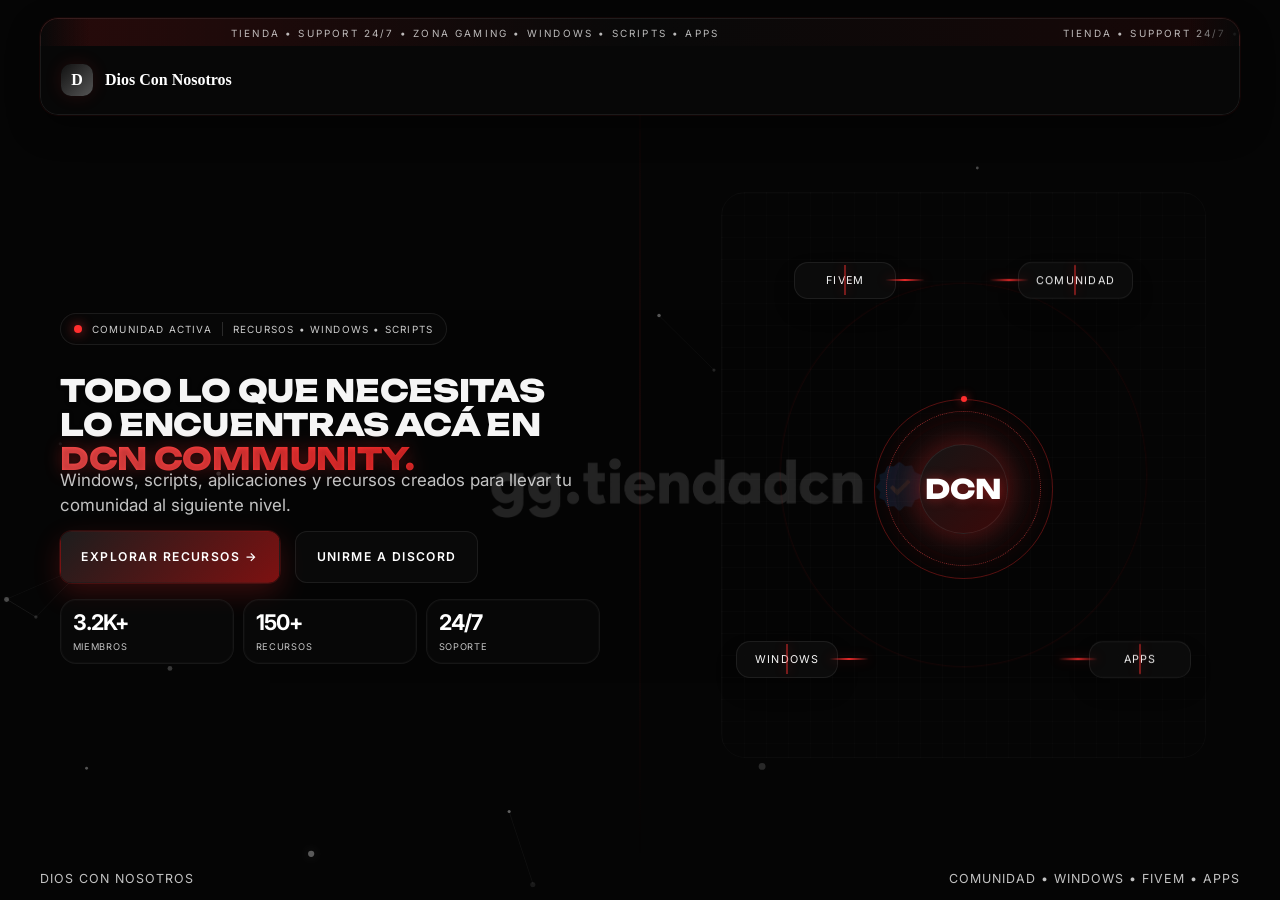
==== index.html @ 50a06583 "first commit" ====
<!DOCTYPE html>
<html lang="es">
  <head>
    <!-- Cabecera principal del landing page -->
    <meta charset="UTF-8" />
    <meta name="viewport" content="width=device-width, initial-scale=1.0" />
    <title>Comunidad Discord | Productos y Free Stuff</title>
    <meta
      name="description"
      content="Comunidad de Discord con Windows, scripts, apps, recursos gratis y productos premium."
    />
    <link rel="preconnect" href="https://fonts.googleapis.com" />
    <link rel="preconnect" href="https://fonts.gstatic.com" crossorigin />
    <link
      href="https://fonts.googleapis.com/css2?family=Inter:wght@400;500;600;700;800&display=swap"
      rel="stylesheet"
    />
    <link
      href="https://fonts.googleapis.com/css2?family=Unbounded:wght@800&display=swap"
      rel="stylesheet"
    />
    <link rel="stylesheet" href="/styles.css" />
  </head>
  <body>
    <!-- Fondo animado y visual principal -->
    <canvas id="particleCanvas" aria-hidden="true"></canvas>
    <div class="background-visual" aria-hidden="true"></div>

    <div class="intro-overlay" id="introOverlay" aria-live="assertive">
      <div class="intro-brand">
        <div class="brand-mark">D</div>
        <span>Dios Con Nosotros</span>
      </div>
    </div>

    <div class="page-shell">
      <header class="topbar">
        <div class="ticker-strip" aria-hidden="true">
          <div class="ticker-track" id="tickerTrack">
            <div class="ticker-copy">
              <span class="ticker-copy-item">TIENDA • SUPPORT 24/7 • ZONA GAMING • WINDOWS • SCRIPTS • APPS</span>
              <span class="ticker-copy-item">TIENDA • SUPPORT 24/7 • ZONA GAMING • WINDOWS • SCRIPTS • APPS</span>
            </div>
            <div class="ticker-copy" aria-hidden="true">
              <span class="ticker-copy-item">TIENDA • SUPPORT 24/7 • ZONA GAMING • WINDOWS • SCRIPTS • APPS</span>
              <span class="ticker-copy-item">TIENDA • SUPPORT 24/7 • ZONA GAMING • WINDOWS • SCRIPTS • APPS</span>
            </div>
          </div>
        </div>

        <div class="topbar-inner">
          <div class="brand">
            <div class="brand-mark">D</div>
            <span id="brandNameText">Dios Con Nosotros</span>
          </div>

        </div>
      </header>

      <main>
        <div id="homeView">
          <section id="inicio" class="hero premium-hero fade-in">
            <div class="hero-copy">
              <div class="hero-badge reveal-item">
                <span class="hero-badge-dot"></span>
                <span>COMUNIDAD ACTIVA</span>
                <span class="hero-badge-divider"></span>
                <span>RECURSOS • WINDOWS • SCRIPTS</span>
              </div>

              <h1 id="communityTitle" class="reveal-item">
                <span class="hero-title-line">TODO LO QUE NECESITAS</span>
                <span class="hero-title-line">LO ENCUENTRAS ACÁ EN</span>
                <span class="hero-title-line hero-title-accent">DCN COMMUNITY.</span>
              </h1>

              <p id="communitySubtitle" class="reveal-item">
                Windows, scripts, aplicaciones y recursos creados para llevar tu comunidad al
                siguiente nivel.
              </p>

              <div class="hero-actions reveal-item">
                <a href="/windows" data-route class="btn btn-primary">EXPLORAR RECURSOS →</a>
                <a href="https://discord.gg/nmadqXrRWz" class="btn btn-secondary" target="_blank" rel="noopener noreferrer">UNIRME A DISCORD</a>
              </div>

              <div class="stats">
                <div class="reveal-item">
                  <strong class="stat-number" data-target="3.2" data-decimals="1" data-suffix="K+">0</strong>
                  <span>MIEMBROS</span>
                </div>
                <div class="reveal-item">
                  <strong class="stat-number" data-target="150" data-decimals="0" data-suffix="+">0</strong>
                  <span>RECURSOS</span>
                </div>
                <div class="reveal-item">
                  <strong class="stat-number" data-target="24" data-decimals="0" data-suffix="/7">0</strong>
                  <span>SOPORTE</span>
                </div>
              </div>
            </div>

            <div class="hero-showcase reveal-item" aria-label="Navegación principal de recursos">
              <div class="showcase-grid"></div>

              <a href="/fivem" data-route class="showcase-node showcase-node-fivem">
                <span class="showcase-pulse" aria-hidden="true"></span>
                <span>FiveM</span>
              </a>
              <a href="/windows" data-route class="showcase-node showcase-node-windows">
                <span class="showcase-pulse" aria-hidden="true"></span>
                <span>WINDOWS</span>
              </a>
              <a href="/apps" data-route class="showcase-node showcase-node-apps">
                <span class="showcase-pulse" aria-hidden="true"></span>
                <span>APPS</span>
              </a>
              <a href="/comunidad" data-route class="showcase-node showcase-node-community">
                <span class="showcase-pulse" aria-hidden="true"></span>
                <span>COMUNIDAD</span>
              </a>

              <div class="showcase-core-wrap">
                <span class="showcase-core-glow" aria-hidden="true"></span>
                <a href="/comunidad" data-route class="showcase-core" aria-label="Ir a Comunidad">DCN</a>
                <span class="showcase-orbit-dot" aria-hidden="true"></span>
              </div>
            </div>
          </section>
        </div>

        <div id="routeView" aria-live="polite"></div>
      </main>
    </div>

    <div id="requestModal" class="request-modal" hidden aria-hidden="true">
      <section class="request-modal-dialog" role="dialog" aria-modal="true" aria-labelledby="requestModalTitle" tabindex="-1">
        <button class="request-modal-close" type="button" data-close-request-modal aria-label="Cerrar">×</button>
        <div class="request-modal-heading">
          <img id="requestModalLogo" class="request-card-logo" alt="" aria-hidden="true" hidden>
          <h2 id="requestModalTitle"></h2>
        </div>
        <p id="requestModalMessage"></p>
        <a href="https://discord.gg/nmadqXrRWz" class="btn btn-primary" target="_blank" rel="noopener noreferrer">Unirme a Discord</a>
      </section>
    </div>

    <footer class="site-footer">
      <span>Dios Con Nosotros</span>
      <span>Comunidad • Windows • FiveM • Apps</span>
    </footer>

    <script src="/script.js"></script>
  </body>
</html>
---- styles.css ----
/*
  Estilos base del landing page.
  Se mantiene la paleta actual (negro, rojo y tonos cercanos), fuentes y estructura.
  Solo se ajustan detalles de layout, legibilidad y animaciones solicitadas.
*/
:root {
  --panel: rgba(17, 17, 17, 0.72);
  --panel-strong: rgba(22, 22, 22, 0.92);
  --line: rgba(255, 255, 255, 0.08);
  --text: #ffffff;
  --muted: rgba(255, 255, 255, 0.76);
  --primary: #ff2e2e;
  --primary-soft: rgba(255, 46, 46, 0.14);
  --success: #6affb3;
  --warning: #ffac4c;
  --danger: #ff4d5a;
  --shadow: 0 18px 45px rgba(0, 0, 0, 0.42);
  --brand-font: 'Georgia', 'Times New Roman', serif;
}

* {
  box-sizing: border-box;
}

html {
  scroll-behavior: auto;
}

section[id] {
  scroll-margin-top: 120px;
}

body {
  margin: 0;
  font-family: "Inter", sans-serif;
  background: #050505;
  color: var(--text);
  min-height: 100vh;
  position: relative;
  overflow-x: hidden;
}

.background-visual {
  display: none;
}

img {
  max-width: 100%;
  display: block;
}

button,
input,
select,
textarea {
  font: inherit;
}

.page-shell {
  width: min(1200px, calc(100% - 32px));
  margin: 0 auto;
  padding: 24px 0 60px;
  position: relative;
  z-index: 1;
}

.site-footer {
  width: min(1200px, calc(100% - 32px));
  margin: 0 auto;
  padding: 0 0 30px;
  display: flex;
  justify-content: space-between;
  gap: 16px;
  color: var(--muted);
  font-size: 0.78rem;
  letter-spacing: 0.08em;
  text-transform: uppercase;
}

.page-shell::before {
  content: "";
  position: absolute;
  left: 50%;
  transform: translateX(-50%);
  top: 0;
  width: 1px;
  height: 100%;
  background: linear-gradient(180deg, transparent, rgba(255,46,46,0.42), transparent);
  opacity: 0.4;
}

/* Barra superior con cinta propia y sin solaparse con el menú */
.topbar {
  position: sticky;
  top: 12px;
  z-index: 10;
  display: block;
  gap: 0;
  overflow: hidden;
  border-radius: 18px;
  box-shadow: 0 0 0 1px rgba(255, 46, 46, 0.06), 0 12px 32px rgba(0, 0, 0, 0.42);
}

.ticker-strip {
  display: flex;
  align-items: center;
  height: 28px;
  padding: 0 18px;
  overflow: hidden;
  background: linear-gradient(90deg, rgba(255,46,46,0.14), rgba(255,255,255,0.02), rgba(255,46,46,0.08));
  border: 1px solid rgba(255, 255, 255, 0.08);
  border-bottom: none;
  border-radius: 18px 18px 0 0;
  white-space: nowrap;
  position: relative;
}

.ticker-strip::before,
.ticker-strip::after {
  content: "";
  position: absolute;
  top: 0;
  bottom: 0;
  width: 48px;
  pointer-events: none;
  z-index: 1;
}

.ticker-strip::before {
  left: 0;
  background: linear-gradient(90deg, rgba(9, 9, 9, 1), rgba(9, 9, 9, 0));
}

.ticker-strip::after {
  right: 0;
  background: linear-gradient(270deg, rgba(9, 9, 9, 1), rgba(9, 9, 9, 0));
}

.ticker-track {
  display: flex;
  width: max-content;
  white-space: nowrap;
  animation: marquee 30s linear infinite;
  will-change: transform;
}

.ticker-copy {
  display: flex;
  flex: 0 0 auto;
  width: max-content;
}

.ticker-copy-item {
  display: block;
  flex: 0 0 auto;
  min-width: 65vw;
  padding: 0 4rem;
  text-align: center;
  font-size: 0.62rem;
  letter-spacing: 0.22em;
  text-transform: uppercase;
  color: rgba(255, 255, 255, 0.72);
}

@keyframes marquee {
  0% { transform: translateX(0); }
  100% { transform: translateX(-50%); }
}

.topbar-inner {
  display: flex;
  align-items: center;
  justify-content: flex-start;
  gap: 18px;
  padding: 18px 20px;
  background: rgba(9, 9, 9, 0.72);
  border: 1px solid rgba(255, 255, 255, 0.08);
  border-top: none;
  border-radius: 0 0 18px 18px;
  backdrop-filter: blur(10px);
}

.brand {
  display: inline-flex;
  align-items: center;
  gap: 12px;
  font-weight: 700;
  font-family: var(--brand-font);
}

.brand-mark {
  width: 32px;
  height: 32px;
  border-radius: 10px;
  display: grid;
  place-items: center;
  background: linear-gradient(135deg, #111111, #555555);
  font-weight: 800;
  color: white;
  box-shadow: 0 0 18px rgba(255, 46, 46, 0.12);
}

.main-nav {
  display: flex;
  align-items: center;
  gap: 20px;
}

.main-nav a {
  color: var(--muted);
  text-decoration: none;
  font-size: 0.96rem;
}

.btn {
  display: inline-flex;
  align-items: center;
  justify-content: center;
  padding: 12px 18px;
  border: 1px solid transparent;
  border-radius: 12px;
  font-weight: 600;
  text-decoration: none;
  cursor: pointer;
  transition: transform 0.24s ease, box-shadow 0.24s ease, border-color 0.24s ease;
}

.btn:hover {
  transform: translateY(-2px);
}

.btn-primary {
  background: linear-gradient(135deg, #1d1d1d, #7d1111);
  color: white;
  box-shadow: 0 0 0 1px rgba(255, 46, 46, 0.15), 0 10px 28px rgba(255, 46, 46, 0.2);
}

.btn-primary:hover {
  box-shadow: 0 0 0 1px rgba(255, 46, 46, 0.28), 0 0 22px rgba(255, 46, 46, 0.22), 0 8px 18px rgba(255, 46, 46, 0.16);
}

.btn-secondary {
  background: rgba(255, 255, 255, 0.02);
  border-color: var(--line);
  color: var(--text);
}

.btn-secondary:hover {
  border-color: rgba(255,46,46,0.2);
  box-shadow: 0 0 18px rgba(255, 46, 46, 0.12);
}

.btn.small {
  padding: 8px 12px;
  font-size: 0.8rem;
}

.hero {
  margin-top: 30px;
  display: grid;
  grid-template-columns: 1.08fr 0.92fr;
  gap: 30px;
  align-items: center;
  min-height: 85vh;
  padding: 46px 12px 18px;
  position: relative;
  isolation: isolate;
  background: transparent;
}

.hero::before {
  content: "";
  position: absolute;
  inset: 0;
  background-image: url("image.png");
  background-repeat: no-repeat;
  background-position: 64% 52%;
  background-size: 70% auto;
  opacity: 0.12;
  pointer-events: none;
  z-index: 0;
  overflow: hidden;
}

.hero-copy {
  position: relative;
  z-index: 1;
  padding: 12px 10px 12px 8px;
}

.hero-badge {
  display: inline-flex;
  align-items: center;
  gap: 10px;
  padding: 8px 14px;
  border: 1px solid rgba(255,255,255,0.08);
  border-radius: 999px;
  background: rgba(10,10,10,0.62);
  color: rgba(255,255,255,0.8);
  font-size: 0.68rem;
  letter-spacing: 0.12em;
  text-transform: uppercase;
  white-space: nowrap;
}

.hero-badge-dot {
  display: inline-block;
  width: 8px;
  height: 8px;
  border-radius: 50%;
  background: #ff2e2e;
  box-shadow: 0 0 12px rgba(255, 46, 46, 0.8);
}

.hero-badge-divider {
  width: 1px;
  height: 14px;
  background: rgba(255,255,255,0.14);
}

.eyebrow {
  display: inline-block;
  font-size: 0.8rem;
  letter-spacing: 0.1em;
  text-transform: uppercase;
  color: #666666;
  margin-bottom: 12px;
}

.hero h1 {
  margin: 24px 0 18px;
  font-size: clamp(1rem, 2.7vw, 2.4rem);
  line-height: 1.1;
  letter-spacing: -0.01em;
  text-transform: uppercase;
  color: #f5f5f5;
  font-family: 'Unbounded', 'Inter', sans-serif;
  font-weight: 800;
  max-width: 620px;
  text-shadow: 0 1px 5px rgba(0, 0, 0, 0.22);
  opacity: 1;
  animation: none;
}

.hero-title-line {
  display: block;
  white-space: nowrap;
  opacity: 0;
  transform: translateY(12px);
  animation: heroTitleLineIn 0.65s cubic-bezier(0.2, 0.8, 0.2, 1) forwards;
}

.hero-title-line:nth-child(1) { animation-delay: 80ms; }
.hero-title-line:nth-child(2) { animation-delay: 220ms; }
.hero-title-line:nth-child(3) { animation-delay: 360ms; }

.hero-title-accent {
  color: #ff4d4d;
  background-image: linear-gradient(90deg, #ff4d4d, #ff2e2e, #7d1111);
  background-clip: text;
  -webkit-background-clip: text;
  -webkit-text-fill-color: transparent;
  filter: drop-shadow(0 0 8px rgba(255, 46, 46, 0.32));
}

@keyframes heroTitleLineIn {
  to {
    opacity: 1;
    transform: translateY(0);
  }
}

.hero-copy p {
  max-width: 590px;
  color: var(--muted);
  font-size: 1.06rem;
  line-height: 1.7;
  margin: 0;
}

.hero-actions {
  display: flex;
  flex-wrap: wrap;
  gap: 16px;
  margin: 28px 0 32px;
}

.hero-actions .btn {
  min-height: 52px;
  padding: 0 22px;
  font-size: 0.76rem;
  letter-spacing: 0.12em;
  text-transform: uppercase;
}

.stats {
  display: grid;
  grid-template-columns: repeat(3, minmax(110px, 1fr));
  gap: 16px;
  max-width: 540px;
}

.stats div {
  display: flex;
  flex-direction: column;
  gap: 8px;
  padding: 18px 16px 14px;
  background: rgba(12,12,12,0.55);
  border: 1px solid rgba(255,255,255,0.06);
  border-radius: 16px;
  box-shadow: inset 0 0 0 1px rgba(255,255,255,0.02);
}

.stats strong {
  font-size: clamp(1.5rem, 2.1vw, 2.1rem);
  line-height: 1;
  letter-spacing: -0.04em;
}

.stats span {
  color: var(--muted);
  font-size: 0.7rem;
  letter-spacing: 0.14em;
  text-transform: uppercase;
}

.hero-showcase {
  position: relative;
  z-index: 1;
  min-height: 530px;
  display: grid;
  place-items: center;
  padding: 18px;
}

.showcase-grid {
  position: absolute;
  inset: 18px 22px 46px 22px;
  background-image:
    linear-gradient(rgba(255,255,255,0.02) 1px, transparent 1px),
    linear-gradient(90deg, rgba(255,255,255,0.02) 1px, transparent 1px);
  background-size: 22px 22px;
  border: 1px solid rgba(255,255,255,0.04);
  border-radius: 24px;
  opacity: 0.7;
}

.showcase-grid::before {
  content: "";
  position: absolute;
  inset: 16% 12% 16% 12%;
  border: 1px solid rgba(255, 46, 46, 0.08);
  border-radius: 50%;
  box-shadow: 0 0 0 1px rgba(255, 46, 46, 0.04);
}

.showcase-core-wrap {
  position: relative;
  z-index: 2;
  width: 144px;
  height: 144px;
  border-radius: 50%;
  display: grid;
  place-items: center;
  background: radial-gradient(circle, rgba(255,46,46,0.18), rgba(17,17,17,0.3) 62%, transparent 100%);
  box-shadow: 0 0 30px rgba(255, 46, 46, 0.08);
}

.showcase-core {
  position: relative;
  z-index: 2;
  width: 92px;
  height: 92px;
  border-radius: 50%;
  display: grid;
  place-items: center;
  font-size: 2.5rem;
  font-weight: 800;
  color: var(--text);
  text-decoration: none;
  cursor: pointer;
  background: linear-gradient(135deg, #151515, #3b0909);
  border: 1px solid rgba(255,255,255,0.08);
  box-shadow: 0 0 32px rgba(255, 46, 46, 0.2);
}

.showcase-core:focus-visible {
  outline: 2px solid rgba(255, 46, 46, 0.8);
  outline-offset: 4px;
}

.showcase-node {
  position: absolute;
  z-index: 2;
  display: flex;
  align-items: center;
  justify-content: center;
  min-width: 120px;
  padding: 12px 18px;
  border-radius: 14px;
  background: rgba(13,13,13,0.9);
  border: 1px solid rgba(255,255,255,0.08);
  color: #f5f5f5;
  font-size: 0.72rem;
  letter-spacing: 0.12em;
  text-transform: uppercase;
  text-decoration: none;
  cursor: pointer;
  box-shadow: 0 12px 22px rgba(0,0,0,0.2);
  transition: transform 0.3s ease, border-color 0.3s ease, box-shadow 0.3s ease;
}

.route-page {
  min-height: 65vh;
  padding: 28px 10px 60px;
}

.back-link {
  display: inline-flex;
  align-items: center;
  min-height: 42px;
  margin-bottom: 34px;
  color: var(--muted);
  font-size: 0.76rem;
  letter-spacing: 0.12em;
  text-decoration: none;
  text-transform: uppercase;
  transition: color 0.2s ease, transform 0.2s ease;
}

.back-link:hover {
  color: var(--text);
  transform: translateX(-3px);
}

.route-heading {
  margin-bottom: 32px;
}

.route-heading h1,
.not-found-page h1 {
  margin: 8px 0 12px;
  color: var(--text);
  font-family: var(--brand-font);
  font-size: clamp(2.4rem, 5vw, 4rem);
  line-height: 1;
}

.route-heading p {
  margin: 0;
  color: var(--muted);
  font-size: 1.02rem;
  line-height: 1.7;
}

.feature-grid {
  display: grid;
  grid-template-columns: repeat(3, minmax(0, 1fr));
  gap: 20px;
}

.resource-grid {
  grid-template-columns: repeat(3, minmax(0, 1fr));
}

.route-founders {
  margin-top: 72px;
}

.route-leaving {
  opacity: 0;
  transform: translateY(8px);
  transition: opacity 130ms ease, transform 130ms ease;
}

.route-entering {
  animation: routeEnter 280ms ease both;
}

@keyframes routeEnter {
  from { opacity: 0; transform: translateY(10px); }
  to { opacity: 1; transform: translateY(0); }
}

[hidden] {
  display: none !important;
}

/* Mejoras del diagrama de la derecha */
.showcase-node:hover {
  transform: translateY(-2px);
  border-color: rgba(255, 46, 46, 0.18);
  box-shadow: 0 0 0 1px rgba(255,46,46,0.12), 0 16px 24px rgba(0,0,0,0.28);
}

.showcase-node::before,
.showcase-node::after {
  content: "";
  position: absolute;
  background: linear-gradient(90deg, rgba(255,46,46,0), rgba(255,46,46,0.9), rgba(255,46,46,0));
  box-shadow: 0 0 12px rgba(255,46,46,0.28);
  animation: linePulse 2.3s ease-in-out infinite alternate;
}

.showcase-node::before {
  width: 30px;
  height: 2px;
  top: 50%;
  transform: translateY(-50%);
}

.showcase-node::after {
  width: 2px;
  height: 30px;
  left: 50%;
  transform: translateX(-50%);
}

@keyframes linePulse {
  0% { opacity: 0.4; filter: brightness(0.8); }
  100% { opacity: 1; filter: brightness(1.25); }
}

.showcase-node-fivem {
  left: 18%;
  top: 14%;
}

.showcase-node-fivem::before {
  left: auto;
  right: -30px;
  width: 40px;
}

.showcase-node-windows {
  left: 7%;
  bottom: 20%;
}

.showcase-node-windows::before {
  left: auto;
  right: -32px;
  width: 40px;
}

.showcase-node-apps {
  right: 7%;
  bottom: 20%;
}

.showcase-node-apps::before {
  left: -32px;
  width: 40px;
}

.showcase-node-community {
  right: 18%;
  top: 14%;
}

.showcase-node-community::before {
  left: -30px;
  width: 40px;
}


.hero-card,
.mini-panel,
.mini-head,
.dot,
.mini-panel h3,
.mini-panel ul {
  display: none;
}

#particleCanvas {
  position: fixed;
  inset: 0;
  width: 100%;
  height: 100%;
  z-index: 1;
  pointer-events: none;
  opacity: 0.9;
}

.content-section {
  margin-top: 72px;
}

.tech-layout {
  position: relative;
  display: grid;
  grid-template-columns: minmax(260px, 1fr) 220px minmax(260px, 1fr);
  grid-template-areas:
    "top-left center top-right"
    "mid-left center mid-right"
    "bottom-left center bottom-right";
  gap: 30px 28px;
  align-items: center;
  margin-top: 32px;
  padding: 24px 12px 12px;
}

.tech-layout::before {
  content: "";
  position: absolute;
  inset: 0;
  background: linear-gradient(90deg, transparent 0%, rgba(255, 46, 46, 0.08) 50%, transparent 100%);
  pointer-events: none;
}

.tech-center {
  position: relative;
  z-index: 1;
  grid-area: center;
  display: grid;
  place-items: center;
  width: 180px;
  height: 180px;
  justify-self: center;
  border-radius: 50%;
  background: rgba(255, 255, 255, 0.02);
  border: 1px solid rgba(255, 255, 255, 0.08);
  box-shadow: 0 0 0 1px rgba(255, 46, 46, 0.08), 0 18px 40px rgba(0,0,0,0.28);
}

.tech-center::before,
.tech-center::after {
  content: "";
  position: absolute;
  inset: 50% auto auto 50%;
  transform: translate(-50%, -50%);
  width: 220px;
  height: 1px;
  background: linear-gradient(90deg, transparent, rgba(255, 46, 46, 0.55), transparent);
}

.tech-center::after {
  width: 1px;
  height: 220px;
  background: linear-gradient(180deg, transparent, rgba(255, 46, 46, 0.55), transparent);
}

.tech-center-core {
  width: 88px;
  height: 88px;
  border-radius: 50%;
  display: grid;
  place-items: center;
  font-size: 2.2rem;
  font-weight: 800;
  background: linear-gradient(135deg, #111111, #2d0d0d);
  color: #fff;
  border: 1px solid rgba(255, 46, 46, 0.2);
  box-shadow: 0 0 18px rgba(255, 46, 46, 0.18);
}

.tech-card {
  position: relative;
  z-index: 1;
  min-width: 0;
}

.tech-top-left { grid-area: top-left; }
.tech-top-right { grid-area: top-right; }
.tech-bottom-left { grid-area: bottom-left; }
.tech-bottom-right { grid-area: bottom-right; }

.features,
.catalog,
.founders {
  margin-top: 72px;
}

.features {
  display: grid;
  grid-template-columns: repeat(3, minmax(0, 1fr));
  gap: 20px;
}

.feature-box {
  position: relative;
  background: linear-gradient(180deg, rgba(17,17,17,0.8), rgba(10,10,10,0.9));
  border: 1px solid rgba(255,255,255,0.06);
  border-radius: 20px;
  padding: 24px;
  box-shadow: 0 10px 24px rgba(0,0,0,0.18);
  overflow: hidden;
  transition: transform 0.35s ease, border-color 0.35s ease, box-shadow 0.35s ease;
  animation: cardFloat 7s ease-in-out infinite alternate;
}

.feature-box::before,
.product-card::before,
.founder-card::before {
  content: "";
  position: absolute;
  inset: 0 auto auto 0;
  width: 100%;
  height: 1px;
  background: linear-gradient(90deg, transparent, rgba(255,46,46,0.7), transparent);
  opacity: 0.7;
}

.feature-box::after,
.product-card::after,
.founder-card::after {
  content: "";
  position: absolute;
  inset: 0;
  background: radial-gradient(circle at var(--x, 50%) var(--y, 50%), rgba(255, 46, 46, 0.2), transparent 26%);
  opacity: 0;
  transition: opacity 0.25s ease;
  pointer-events: none;
}

.feature-box:hover::after,
.product-card:hover::after,
.founder-card:hover::after,
.feature-box:hover,
.product-card:hover,
.founder-card:hover {
  transform: translateY(-4px);
  border-color: rgba(255, 46, 46, 0.26);
  box-shadow: 0 0 0 1px rgba(255,46,46,0.12), 0 16px 30px rgba(0,0,0,0.34);
  opacity: 1;
}

@keyframes cardFloat {
  0% { transform: translateY(0px); }
  100% { transform: translateY(-6px); }
}

.feature-tag {
  display: inline-block;
  background: var(--primary-soft);
  color: #2c2c2c;
  padding: 7px 10px;
  border-radius: 999px;
  font-size: 0.75rem;
  font-weight: 600;
  margin-bottom: 14px;
}

.feature-tag.alt {
  background: rgba(48, 209, 88, 0.12);
  color: #96f7b3;
}

.feature-tag.gold {
  background: rgba(255, 183, 3, 0.12);
  color: #ffd88a;
}

.feature-box h3 {
  margin: 0 0 10px;
  font-size: 1.4rem;
}

.feature-box p {
  margin: 0;
  color: var(--muted);
  line-height: 1.7;
}

.intro-overlay {
  position: fixed;
  inset: 0;
  display: grid;
  place-items: center;
  background: rgba(9, 9, 9, 0.93);
  z-index: 30;
  transition: opacity 0.9s ease, visibility 0.9s ease;
}

.intro-overlay.hidden {
  opacity: 0;
  visibility: hidden;
}

.intro-brand {
  display: inline-flex;
  align-items: center;
  gap: 18px;
  padding: 22px 34px;
  border: 1px solid rgba(255, 255, 255, 0.18);
  border-radius: 999px;
  background: rgba(255, 255, 255, 0.04);
  backdrop-filter: blur(10px);
  color: white;
  font-size: clamp(1.5rem, 3vw, 2.6rem);
  font-family: var(--brand-font);
  animation: pulseIntro 1.7s ease-in-out infinite alternate;
}

@keyframes pulseIntro {
  0% { transform: scale(0.98); opacity: 0.8; }
  100% { transform: scale(1.04); opacity: 1; }
}

.fade-in {
  opacity: 0;
  transform: translateY(12px);
  animation: fadeInUp 0.8s ease forwards;
}

@keyframes fadeInUp {
  0% {
    opacity: 0;
    transform: translateY(12px);
  }
  100% {
    opacity: 1;
    transform: translateY(0);
  }
}

.reveal-item {
  opacity: 0;
  transform: translateY(18px);
  animation: revealIn 0.7s cubic-bezier(0.2, 0.8, 0.2, 1) forwards;
}

@keyframes revealIn {
  0% {
    opacity: 0;
    transform: translateY(18px);
  }
  100% {
    opacity: 1;
    transform: translateY(0);
  }
}

.section-header {
  display: flex;
  align-items: center;
  justify-content: space-between;
  gap: 16px;
  margin-bottom: 22px;
}

.section-header h2 {
  margin: 0;
  font-size: clamp(1.8rem, 3vw, 2.5rem);
}

.product-grid,
.founders-grid {
  display: grid;
  grid-template-columns: repeat(3, minmax(0, 1fr));
  gap: 20px;
}

.tech-layout .product-grid {
  grid-template-columns: repeat(2, minmax(0, 1fr));
  gap: 18px;
}

.tech-layout .feature-grid {
  grid-template-columns: repeat(3, minmax(0, 1fr));
  gap: 16px;
}

.tech-layout .section-header {
  margin-bottom: 18px;
}

.tech-layout .content-section {
  margin-top: 0;
}

.product-card,
.founder-card {
  position: relative;
  background: linear-gradient(180deg, rgba(17,17,17,0.78), rgba(10,10,10,0.9));
  border: 1px solid rgba(255,255,255,0.06);
  border-radius: 22px;
  overflow: hidden;
  box-shadow: 0 14px 26px rgba(0,0,0,0.22);
  transition: transform 0.35s ease, box-shadow 0.35s ease, border-color 0.35s ease;
}

.product-card {
  padding: 18px;
}

.resource-grid.request-grid {
  grid-template-columns: repeat(3, minmax(0, 1fr));
}

.request-card {
  min-height: 180px;
  display: flex;
  flex-direction: column;
  align-items: flex-start;
  justify-content: space-between;
  gap: 24px;
  width: 100%;
  color: var(--text);
  font: inherit;
  text-align: left;
  cursor: pointer;
  animation: appCardReveal 0.6s ease both;
}

.request-card-windows,
.request-card-fivem {
  overflow: hidden;
  border-radius: 22px;
}

.request-card-background {
  position: absolute;
  z-index: 0;
  inset: 0;
  width: 100%;
  height: 100%;
  object-fit: cover;
  object-position: center;
  filter: blur(4px);
  transform: scale(1.1);
  pointer-events: none;
  transition: filter 0.4s ease, transform 0.4s ease;
}

.request-card-windows:hover .request-card-background,
.request-card-fivem:hover .request-card-background {
  filter: blur(2px);
  transform: scale(1.13);
}

.request-card-overlay {
  position: absolute;
  z-index: 0;
  inset: 0;
  background: linear-gradient(180deg, rgba(0, 0, 0, 0.62), rgba(0, 0, 0, 0.35) 52%, rgba(0, 0, 0, 0.78));
  pointer-events: none;
}

.request-card-watermark {
  position: absolute;
  z-index: 0;
  right: 10px;
  bottom: 8px;
  width: min(48%, 170px);
  height: 125px;
  object-fit: contain;
  opacity: 0.11;
  filter: blur(1px);
  mask-image: radial-gradient(ellipse at center, #000 48%, transparent 100%);
  -webkit-mask-image: radial-gradient(ellipse at center, #000 48%, transparent 100%);
  pointer-events: none;
  transition: opacity 0.35s ease, transform 0.35s ease;
}

.request-card:hover .request-card-watermark {
  opacity: 0.15;
  transform: translateY(-5px);
}

.request-card-heading,
.request-modal-heading {
  position: relative;
  z-index: 1;
  display: flex;
  align-items: center;
  gap: 12px;
}

.request-card-logo {
  flex: 0 0 44px;
  width: 44px;
  height: 44px;
  object-fit: contain;
  border-radius: 8px;
}

.request-card h3 {
  margin: 0;
  font-size: 1.35rem;
}

.request-modal-heading {
  margin: 0 36px 14px 0;
}

.request-card .btn {
  position: relative;
  z-index: 1;
  align-self: stretch;
}

.request-modal-close:focus-visible {
  outline: 2px solid rgba(255, 46, 46, 0.8);
  outline-offset: 3px;
}

@keyframes appCardReveal {
  from { opacity: 0; }
  to { opacity: 1; }
}

.request-modal[hidden] {
  display: none;
}

.request-modal {
  position: fixed;
  inset: 0;
  z-index: 60;
  display: grid;
  place-items: center;
  padding: 20px;
  background: rgba(0, 0, 0, 0.78);
  backdrop-filter: blur(8px);
  opacity: 0;
  transition: opacity 180ms ease;
}

.request-modal.is-open {
  opacity: 1;
}

.request-modal-dialog {
  position: relative;
  width: min(100%, 460px);
  padding: 34px 28px 28px;
  border: 1px solid rgba(255, 255, 255, 0.08);
  border-radius: 16px;
  background: linear-gradient(180deg, rgba(17, 17, 17, 0.98), rgba(8, 8, 8, 0.98));
  box-shadow: 0 18px 45px rgba(0, 0, 0, 0.55), 0 0 24px rgba(255, 46, 46, 0.12);
  transform: scale(0.96);
  transition: transform 180ms ease;
}

.request-modal.is-open .request-modal-dialog {
  transform: scale(1);
}

.request-modal-dialog h2 {
  margin: 0;
  color: var(--text);
  font-family: var(--brand-font);
  font-size: 1.8rem;
}

.request-modal-dialog p {
  margin: 0 0 24px;
  color: var(--muted);
  line-height: 1.6;
}

.request-modal-dialog .btn {
  width: 100%;
}

.request-modal-close {
  position: absolute;
  top: 12px;
  right: 12px;
  display: grid;
  place-items: center;
  width: 36px;
  height: 36px;
  padding: 0;
  border: 1px solid rgba(255, 255, 255, 0.08);
  border-radius: 10px;
  background: rgba(255, 255, 255, 0.02);
  color: var(--text);
  font-size: 1.4rem;
  cursor: pointer;
}

body.request-modal-open {
  overflow: hidden;
}

.card-top {
  display: flex;
  align-items: center;
  justify-content: space-between;
  gap: 10px;
  margin-bottom: 16px;
}

.badge {
  display: inline-flex;
  align-items: center;
  justify-content: center;
  padding: 6px 10px;
  border-radius: 999px;
  font-size: 0.7rem;
  font-weight: 700;
  letter-spacing: 0.04em;
  text-transform: uppercase;
}

.badge.script {
  background: rgba(88, 101, 242, 0.18);
  color: #c7d2ff;
}

.badge.windows {
  background: rgba(48, 209, 88, 0.12);
  color: #96f7b3;
}

.badge.app {
  background: rgba(255, 183, 3, 0.12);
  color: #ffd88a;
}

.badge.free {
  background: rgba(89, 205, 246, 0.12);
  color: #a5ecff;
}

.price {
  font-weight: 800;
  color: #fff;
}

.product-card h3 {
  margin: 0 0 10px;
  font-size: 1.35rem;
}

.product-card p {
  margin: 0 0 20px;
  color: var(--muted);
  line-height: 1.7;
}

.card-actions {
  display: flex;
  align-items: center;
  justify-content: space-between;
  gap: 12px;
}

.founder-card {
  padding: 16px;
  position: relative;
}

.founder-avatar {
  width: 100%;
  height: 190px;
  object-fit: cover;
  border-radius: 16px;
  margin-bottom: 16px;
}

.founder-card h3 {
  margin: 0;
  font-size: 1.25rem;
}

.role {
  display: inline-block;
  margin: 8px 0 12px;
  color: #9ab1ff;
  font-weight: 600;
}

.founder-card p {
  margin: 0;
  color: var(--muted);
  line-height: 1.7;
}

.community-heading {
  margin-bottom: 48px;
}

.community-info-grid {
  display: grid;
  grid-template-columns: repeat(3, minmax(0, 1fr));
  gap: 20px;
  margin-bottom: 72px;
}

.community-info-card {
  min-height: 180px;
  display: flex;
  flex-direction: column;
  align-items: flex-start;
  gap: 14px;
  animation: communityInfoReveal 0.55s ease both;
}

.community-info-icon {
  flex: 0 0 30px;
  width: 30px;
  height: 30px;
  color: var(--primary);
}

.community-info-card h3 {
  margin: 0;
  font-size: 1.05rem;
  font-weight: 700;
}

.community-info-card p {
  margin: 0;
  color: var(--muted);
  line-height: 1.6;
}

@keyframes communityInfoReveal {
  from { opacity: 0; }
  to { opacity: 1; }
}

.community-group {
  margin-top: 40px;
}

.community-group h2 {
  margin: 0 0 26px;
  font-size: clamp(1.7rem, 3vw, 2.2rem);
  text-align: center;
}

.community-members-grid {
  display: grid;
  align-items: start;
  justify-content: center;
  gap: 28px;
}

.community-founders-grid {
  grid-template-columns: repeat(2, minmax(0, 1fr));
  max-width: 560px;
  margin: 0 auto;
}

.community-owners-grid {
  grid-template-columns: repeat(4, minmax(0, 1fr));
  max-width: 1000px;
  margin: 0 auto;
}

.community-member {
  display: grid;
  justify-items: center;
  align-content: start;
  gap: 14px;
  min-width: 0;
  padding: 12px;
  overflow: visible;
  border: 0;
  border-radius: 12px;
  background: transparent;
  box-shadow: none;
  animation: communityMemberEnter 0.55s ease both;
  transition: transform 0.35s ease;
}

.community-member::before {
  display: none;
}

.community-member:hover {
  transform: translateY(-5px);
  border-color: transparent;
  box-shadow: none;
}

.community-member-photo {
  position: relative;
  display: grid;
  place-items: center;
  width: 156px;
  height: 156px;
  padding: 4px;
  border-radius: 50%;
  background: linear-gradient(135deg, #ff4d4d, #7d1111 55%, #ff2e2e);
  box-shadow: 0 0 18px rgba(255, 46, 46, 0.24);
  transition: transform 0.35s ease, box-shadow 0.35s ease;
}

.community-member-owner .community-member-photo {
  width: 112px;
  height: 112px;
}

.community-member-photo img {
  display: block;
  width: 100%;
  height: 100%;
  border-radius: 50%;
  object-fit: cover;
}

.community-member-fallback {
  position: absolute;
  inset: 4px;
  display: grid;
  place-items: center;
  border-radius: 50%;
  background: #101010;
  color: var(--text);
  font-size: 2rem;
  font-weight: 700;
}

.community-member-owner .community-member-fallback {
  font-size: 1.6rem;
}

.community-member h3 {
  position: relative;
  z-index: 1;
  margin: 0;
  font-size: 1.15rem;
  text-align: center;
  text-transform: uppercase;
}

.community-member:hover .community-member-photo {
  transform: scale(1.035);
  box-shadow: 0 0 26px rgba(255, 46, 46, 0.4);
}

@keyframes communityMemberEnter {
  from { opacity: 0; }
  to { opacity: 1; }
}

@media (max-width: 900px) {
  .hero,
  .features,
  .feature-grid,
  .product-grid,
  .founders-grid,
  .topbar-inner {
    flex-wrap: wrap;
    justify-content: flex-start;
  }

  .main-nav {
    flex-wrap: wrap;
    justify-content: center;
  }

  .resource-grid.request-grid {
    grid-template-columns: repeat(2, minmax(0, 1fr));
  }

  .community-founders-grid {
    grid-template-columns: repeat(2, minmax(0, 1fr));
  }

  .community-owners-grid {
    grid-template-columns: repeat(2, minmax(0, 1fr));
  }

  .community-info-grid {
    grid-template-columns: repeat(2, minmax(0, 1fr));
  }
}

@media (max-width: 600px) {
  .page-shell {
    width: min(100% - 20px, 600px);
  }

  .hero {
    padding-top: 10px;
  }

  .section-header {
    align-items: flex-start;
    flex-direction: column;
  }

  .ticker-strip {
    height: 24px;
  }

  .ticker-copy-item {
    min-width: 85vw;
    letter-spacing: 0.12em;
  }

  .community-founders-grid {
    grid-template-columns: 1fr;
  }

  .community-owners-grid {
    grid-template-columns: repeat(2, minmax(0, 1fr));
  }

  .community-info-grid {
    grid-template-columns: 1fr;
  }

  .resource-grid.request-grid {
    grid-template-columns: 1fr;
  }

  .request-modal-dialog {
    padding: 32px 22px 22px;
  }
}

@media (min-width: 768px) and (min-height: 768px) {
  body.home-page {
    display: flex;
    flex-direction: column;
    width: 100%;
    height: 100vh;
    height: 100dvh;
    overflow: hidden;
  }

  body.home-page .page-shell {
    display: flex;
    flex: 1 1 auto;
    flex-direction: column;
    min-height: 0;
    padding: clamp(8px, 2vh, 18px) 0 0;
  }

  body.home-page .topbar {
    position: relative;
    top: auto;
    flex: 0 0 auto;
  }

  body.home-page main {
    display: flex;
    flex: 1 1 auto;
    flex-direction: column;
    min-height: 0;
  }

  body.home-page #homeView {
    display: flex;
    flex: 1 1 auto;
    flex-direction: column;
    min-height: 0;
  }

  body.home-page #routeView {
    display: none;
  }

  body.home-page .hero {
    flex: 1 1 auto;
    grid-template-columns: minmax(0, 1.08fr) minmax(0, 0.92fr);
    min-height: 0;
    height: 100%;
    margin: 0;
    padding: clamp(10px, 2vh, 20px) 12px;
    gap: clamp(12px, 2vw, 30px);
  }

  body.home-page .hero-copy {
    min-width: 0;
    padding: clamp(0px, 1vh, 8px);
  }

  body.home-page .hero-badge {
    gap: clamp(6px, 0.8vw, 10px);
    padding: clamp(5px, 1vh, 8px) clamp(9px, 1vw, 14px);
    font-size: clamp(0.55rem, 1.1vh, 0.68rem);
  }

  body.home-page .hero h1 {
    margin: clamp(8px, 1.2vh, 16px) 0;
    font-size: clamp(1rem, min(4.8vh, 2.4vw), 2.3rem);
  }

  body.home-page .hero-copy p {
    font-size: clamp(0.82rem, 1.9vh, 1.06rem);
    line-height: 1.45;
  }

  body.home-page .hero-actions {
    gap: clamp(8px, 1.2vw, 16px);
    margin: clamp(10px, 1.5vh, 18px) 0 clamp(12px, 1.8vh, 22px);
  }

  body.home-page .hero-actions .btn {
    min-height: clamp(40px, 6vh, 52px);
    padding: 0 clamp(12px, 1.6vw, 22px);
  }

  body.home-page .stats {
    width: 100%;
    gap: clamp(6px, 1vh, 12px);
  }

  body.home-page .stats div {
    min-width: 0;
    gap: clamp(4px, 0.8vh, 8px);
    padding: clamp(8px, 1.3vh, 14px) clamp(7px, 0.9vw, 12px);
  }

  body.home-page .stats strong {
    font-size: clamp(1.1rem, 2.4vh, 1.8rem);
  }

  body.home-page .stats span {
    font-size: clamp(0.58rem, 1vh, 0.7rem);
    letter-spacing: 0.08em;
  }

  body.home-page .hero-showcase {
    width: min(100%, 70vh);
    height: min(100%, 70vh);
    max-height: 70vh;
    min-height: 0;
    aspect-ratio: 1;
    padding: clamp(8px, 1.5vh, 18px);
    place-self: center;
  }

  body.home-page .showcase-core-wrap {
    width: clamp(88px, 18vh, 136px);
    height: clamp(88px, 18vh, 136px);
  }

  body.home-page .showcase-core {
    width: 66%;
    height: 66%;
    font-family: 'Unbounded', 'Inter', sans-serif;
    font-size: clamp(1rem, 3vh, 1.8rem);
    text-shadow: 0 0 12px rgba(255, 46, 46, 0.42);
  }

  body.home-page .showcase-node {
    min-width: clamp(90px, 8vw, 120px);
    padding: clamp(8px, 1.2vh, 12px) clamp(10px, 1.3vw, 18px);
    font-size: clamp(0.58rem, 1.2vh, 0.72rem);
  }

  body.home-page .site-footer {
    flex: 0 0 auto;
    padding: 8px 0 clamp(8px, 1.6vh, 16px);
  }
}

@media (max-width: 767px), (max-height: 767px) {
  body.home-page {
    display: block;
    width: 100%;
    height: auto;
    min-height: 100vh;
    min-height: 100dvh;
    overflow-x: hidden;
    overflow-y: auto;
  }

  body.home-page .page-shell {
    display: block;
    height: auto;
    min-height: 0;
    padding: 16px 0 24px;
  }

  body.home-page .topbar {
    position: relative;
    top: auto;
  }

  body.home-page main,
  body.home-page #homeView {
    display: block;
    min-height: 0;
  }

  body.home-page #routeView {
    display: none;
  }

  body.home-page .hero {
    height: auto;
    min-height: 0;
    margin: 12px 0 0;
    padding: 12px 10px 20px;
    gap: 18px;
  }

  body.home-page .hero-copy {
    min-width: 0;
    padding: 0 8px;
  }

  body.home-page .hero-badge {
    max-width: 100%;
    flex-wrap: wrap;
    white-space: normal;
  }

  body.home-page .hero h1 {
    max-width: 100%;
    margin: 14px 0 12px;
    font-size: clamp(0.95rem, 4.7vw, 1.65rem);
  }

  body.home-page .hero-copy p {
    font-size: 0.95rem;
    line-height: 1.5;
  }

  body.home-page .hero-actions {
    gap: 10px;
    margin: 18px 0;
  }

  body.home-page .hero-actions .btn {
    min-height: 44px;
    padding: 0 12px;
  }

  body.home-page .stats {
    width: 100%;
    grid-template-columns: repeat(3, minmax(0, 1fr));
    gap: 8px;
  }

  body.home-page .stats div {
    min-width: 0;
    padding: 10px 7px;
  }

  body.home-page .stats strong {
    font-size: clamp(1rem, 5vw, 1.4rem);
  }

  body.home-page .stats span {
    font-size: 0.58rem;
    letter-spacing: 0.05em;
  }

  body.home-page .hero-showcase {
    width: min(100%, 70vh);
    height: min(100vw, 70vh);
    max-height: 70vh;
    min-height: 0;
    aspect-ratio: 1;
    padding: 12px;
    place-self: center;
  }

  body.home-page .showcase-core-wrap {
    width: 100px;
    height: 100px;
  }

  body.home-page .showcase-core {
    width: 66%;
    height: 66%;
    font-size: 1.2rem;
  }

  body.home-page .site-footer {
    width: min(100% - 20px, 600px);
    padding: 8px 0 18px;
    flex-wrap: wrap;
  }
}

@media (max-width: 767px) {
  body.home-page .hero {
    grid-template-columns: minmax(0, 1fr);
  }

  body.home-page .hero-showcase {
    width: 100%;
    height: clamp(280px, 78vw, 420px);
    max-height: none;
    aspect-ratio: auto;
  }
}

body.home-page .showcase-node {
  animation: nodeFloat 5.6s ease-in-out infinite;
  will-change: transform;
  transition: transform 0.3s ease, border-color 0.3s ease, box-shadow 0.3s ease;
}

body.home-page .showcase-node-fivem { animation-duration: 5.2s; animation-delay: -0.8s; }
body.home-page .showcase-node-windows { animation-duration: 6.1s; animation-delay: -1.7s; }
body.home-page .showcase-node-apps { animation-duration: 5.6s; animation-delay: -2.4s; }
body.home-page .showcase-node-community { animation-duration: 6.5s; animation-delay: -0.4s; }

body.home-page .showcase-node:hover {
  transform: translateY(-2px) scale(1.06);
  border-color: rgba(255, 46, 46, 0.55);
  box-shadow: 0 0 0 1px rgba(255, 46, 46, 0.22), 0 0 22px rgba(255, 46, 46, 0.24);
}

body.home-page .showcase-node::before { animation: none; }
body.home-page .showcase-node::after { animation: connectionGlow 2.8s ease-in-out infinite alternate; }

body.home-page .showcase-pulse {
    position: absolute;
    top: 50%;
    z-index: 1;
    width: 8px;
    height: 2px;
    border-radius: 50%;
    background: #ff4d4d;
    box-shadow: 0 0 8px rgba(255, 46, 46, 0.85);
    opacity: 0;
    pointer-events: none;
    will-change: transform;
  }

body.home-page .showcase-node-fivem .showcase-pulse,
body.home-page .showcase-node-windows .showcase-pulse {
    left: calc(100% - 3px);
    animation: pulseTowardRight 2.8s ease-in-out infinite;
  }

body.home-page .showcase-node-apps .showcase-pulse,
body.home-page .showcase-node-community .showcase-pulse {
    right: calc(100% - 3px);
    animation: pulseTowardLeft 2.8s ease-in-out infinite;
  }

body.home-page .showcase-node-windows .showcase-pulse { animation-delay: -1.4s; }
body.home-page .showcase-node-apps .showcase-pulse { animation-delay: -0.7s; }
body.home-page .showcase-node-community .showcase-pulse { animation-delay: -2.1s; }

body.home-page .showcase-core-wrap {
    isolation: isolate;
  }

body.home-page .showcase-core-wrap::before,
body.home-page .showcase-core-wrap::after {
    content: "";
    position: absolute;
    z-index: 0;
    border-radius: 50%;
    pointer-events: none;
  }

body.home-page .showcase-core-wrap::before {
    inset: -16%;
    border: 1px solid rgba(255, 46, 46, 0.32);
    animation: ringClockwise 20s linear infinite;
  }

body.home-page .showcase-core-wrap::after {
    inset: -7%;
    border: 1px dotted rgba(255, 77, 77, 0.52);
    animation: ringCounterClockwise 30s linear infinite;
  }

body.home-page .showcase-core-glow {
    position: absolute;
    z-index: 1;
    inset: -20%;
    border-radius: 50%;
    background: radial-gradient(circle, rgba(255, 46, 46, 0.28), transparent 70%);
    opacity: 0.42;
    pointer-events: none;
    animation: coreGlowBreath 2.8s ease-in-out infinite;
    will-change: opacity;
  }

body.home-page .showcase-orbit-dot {
    position: absolute;
    z-index: 3;
    inset: -16%;
    border-radius: 50%;
    pointer-events: none;
    animation: ringClockwise 20s linear infinite;
    will-change: transform;
  }

body.home-page .showcase-orbit-dot::before {
    content: "";
    position: absolute;
    top: -3px;
    left: 50%;
    width: 6px;
    height: 6px;
    border-radius: 50%;
    background: #ff2e2e;
    box-shadow: 0 0 10px rgba(255, 46, 46, 0.8);
    transform: translateX(-50%);
  }

  @keyframes nodeFloat {
    50% { translate: 0 -5px; }
  }

  @keyframes connectionGlow {
    from { opacity: 0.3; }
    to { opacity: 0.85; }
  }

  @keyframes pulseTowardRight {
    0%, 100% { opacity: 0; transform: translate(0, -50%); }
    15%, 82% { opacity: 1; }
    82% { transform: translate(32px, -50%); }
  }

  @keyframes pulseTowardLeft {
    0%, 100% { opacity: 0; transform: translate(0, -50%); }
    15%, 82% { opacity: 1; }
    82% { transform: translate(-32px, -50%); }
  }

  @keyframes ringClockwise {
    to { transform: rotate(360deg); }
  }

  @keyframes ringCounterClockwise {
    to { transform: rotate(-360deg); }
  }

  @keyframes coreGlowBreath {
    0%, 100% { opacity: 0.28; }
    50% { opacity: 0.72; }
  }

@media (prefers-reduced-motion: reduce) {
  body.home-page .ticker-track,
  body.home-page .hero-title-line,
  body.home-page .showcase-node,
  body.home-page .showcase-node::before,
  body.home-page .showcase-node::after,
  body.home-page .showcase-pulse,
  body.home-page .showcase-core-wrap::before,
  body.home-page .showcase-core-wrap::after,
  body.home-page .showcase-core-glow,
  body.home-page .showcase-orbit-dot {
    animation: none !important;
  }

  body.home-page .ticker-track,
  body.home-page .showcase-node {
    will-change: auto;
  }

  body.home-page .hero-title-line {
    opacity: 1;
    transform: none;
  }

  body.home-page .showcase-node {
    translate: 0 0;
    transition: none;
  }

  body.home-page .showcase-pulse {
    display: none;
  }

  body.home-page .showcase-core-glow {
    opacity: 0.5;
  }
}
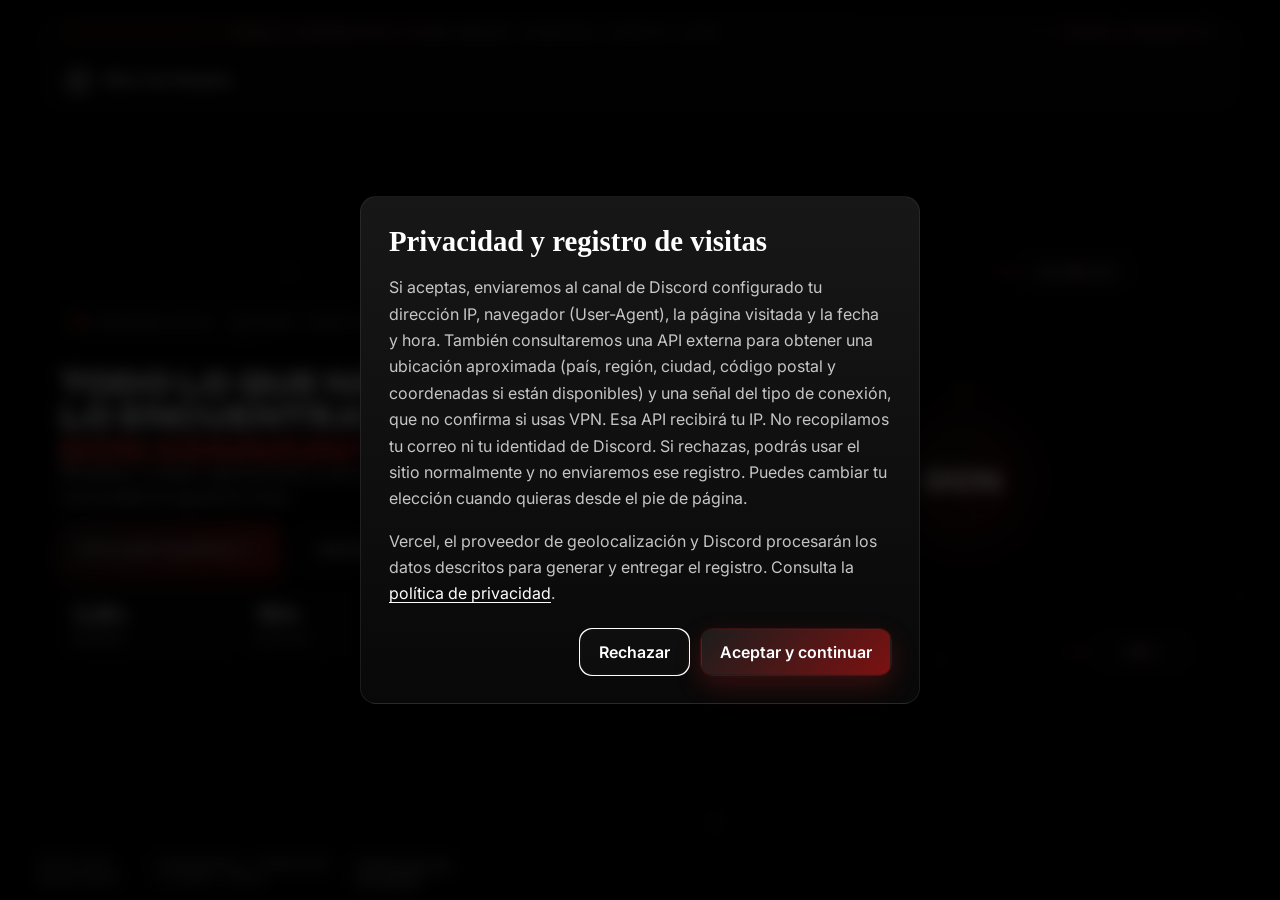
==== commit 273ff5b5: "Add consent-based visitor logging" ====
--- a/index.html
+++ b/index.html
@@ -145,9 +145,48 @@
       </section>
     </div>
 
+    <div id="privacyConsent" class="privacy-consent" hidden>
+      <section
+        class="privacy-consent-dialog"
+        role="dialog"
+        aria-modal="true"
+        aria-labelledby="privacyConsentTitle"
+        aria-describedby="privacyConsentDescription"
+      >
+        <h2 id="privacyConsentTitle">Privacidad y registro de visitas</h2>
+        <p id="privacyConsentDescription">
+          Si aceptas, enviaremos al canal de Discord configurado tu dirección IP,
+          navegador (User-Agent), la página visitada y la fecha y hora. También
+          consultaremos una API externa para obtener una ubicación aproximada
+          (país, región, ciudad, código postal y coordenadas si están disponibles)
+          y una señal del tipo de conexión, que no confirma si usas VPN. Esa API
+          recibirá tu IP. No recopilamos tu correo ni tu identidad de Discord.
+          Si rechazas, podrás usar el sitio normalmente y no enviaremos ese
+          registro. Puedes cambiar tu elección cuando quieras desde el pie de página.
+        </p>
+        <p>
+          Vercel, el proveedor de geolocalización y Discord procesarán los datos
+          descritos para generar y entregar el registro. Consulta la
+          <a href="/privacidad.html">política de privacidad</a>.
+        </p>
+        <div class="privacy-consent-actions">
+          <button id="rejectVisitLogging" class="btn btn-secondary" type="button">
+            Rechazar
+          </button>
+          <button id="acceptVisitLogging" class="btn btn-primary" type="button">
+            Aceptar y continuar
+          </button>
+        </div>
+      </section>
+    </div>
+
     <footer class="site-footer">
       <span>Dios Con Nosotros</span>
       <span>Comunidad • Windows • FiveM • Apps</span>
+      <button id="privacySettings" class="privacy-settings" type="button">
+        Preferencias de privacidad
+      </button>
+      <span id="privacyStatus" class="privacy-status" role="status" aria-live="polite"></span>
     </footer>
 
     <script src="/script.js"></script>
--- a/styles.css
+++ b/styles.css
@@ -1176,6 +1176,86 @@
   overflow: hidden;
 }
 
+.privacy-consent[hidden] {
+  display: none;
+}
+
+.privacy-consent {
+  position: fixed;
+  inset: 0;
+  z-index: 70;
+  display: grid;
+  place-items: center;
+  padding: 20px;
+  background: rgba(0, 0, 0, 0.84);
+  backdrop-filter: blur(8px);
+}
+
+.privacy-consent-dialog {
+  width: min(100%, 560px);
+  padding: 28px;
+  border: 1px solid var(--line);
+  border-radius: 16px;
+  background: linear-gradient(180deg, #171717, #080808);
+  box-shadow: var(--shadow);
+}
+
+.privacy-consent-dialog h2 {
+  margin: 0 0 14px;
+  font-family: var(--brand-font);
+  font-size: clamp(1.35rem, 4vw, 1.8rem);
+}
+
+.privacy-consent-dialog p {
+  color: var(--muted);
+  line-height: 1.65;
+}
+
+.privacy-consent-dialog a {
+  color: var(--text);
+  text-decoration: underline;
+  text-underline-offset: 3px;
+}
+
+.privacy-consent-actions {
+  display: flex;
+  flex-wrap: wrap;
+  justify-content: flex-end;
+  gap: 12px;
+  margin-top: 22px;
+}
+
+.privacy-consent-actions .btn {
+  cursor: pointer;
+}
+
+body.privacy-consent-open {
+  overflow: hidden;
+}
+
+.privacy-settings {
+  padding: 0;
+  border: 0;
+  background: none;
+  color: var(--muted);
+  font: inherit;
+  text-align: left;
+  text-decoration: underline;
+  text-underline-offset: 3px;
+  cursor: pointer;
+}
+
+.privacy-settings:hover,
+.privacy-settings:focus-visible {
+  color: var(--text);
+}
+
+.privacy-status {
+  flex-basis: 100%;
+  letter-spacing: normal;
+  text-transform: none;
+}
+
 .card-top {
   display: flex;
   align-items: center;
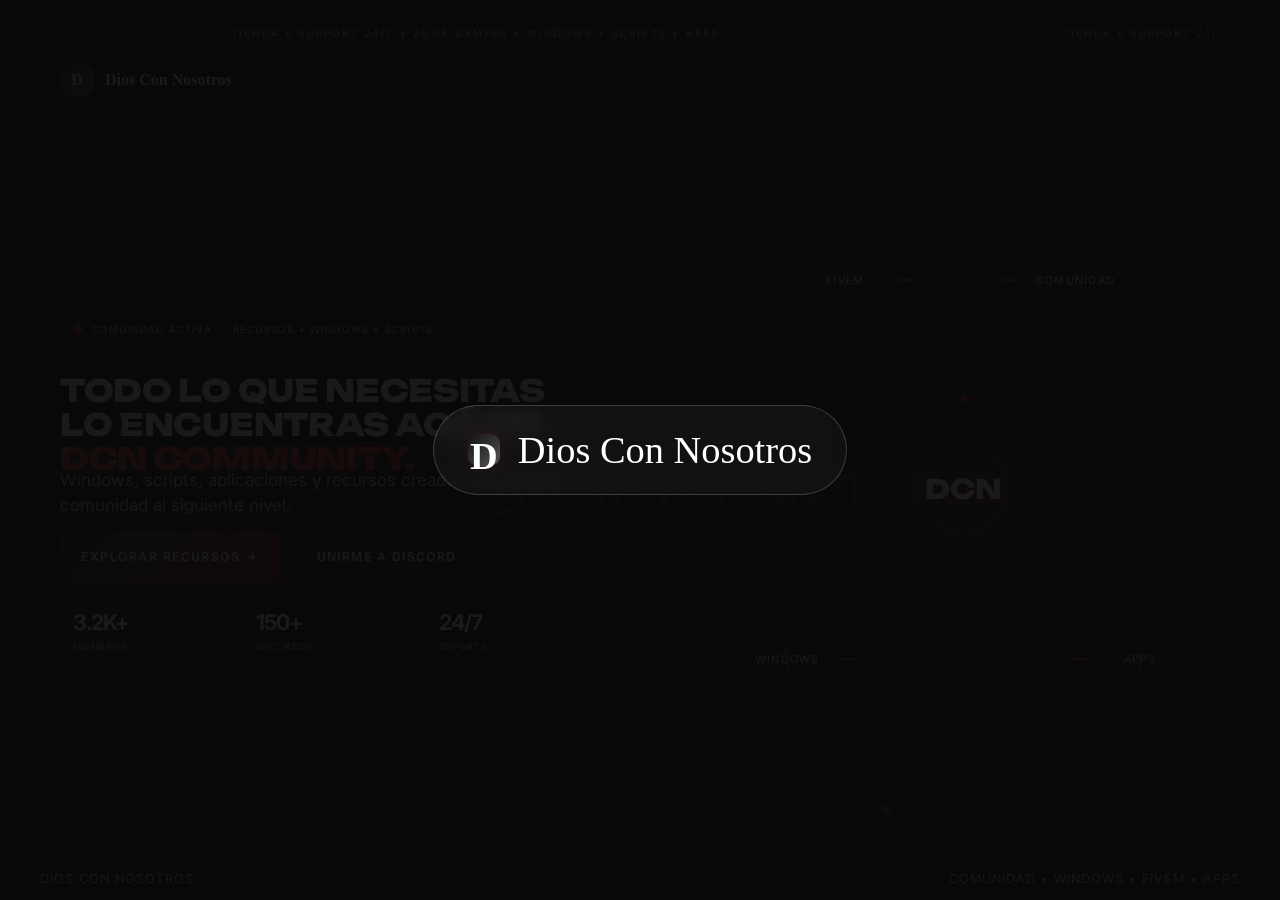
==== commit 3c9b16f7: "Revert visitor logging changes" ====
--- a/index.html
+++ b/index.html
@@ -145,48 +145,9 @@
       </section>
     </div>
 
-    <div id="privacyConsent" class="privacy-consent" hidden>
-      <section
-        class="privacy-consent-dialog"
-        role="dialog"
-        aria-modal="true"
-        aria-labelledby="privacyConsentTitle"
-        aria-describedby="privacyConsentDescription"
-      >
-        <h2 id="privacyConsentTitle">Privacidad y registro de visitas</h2>
-        <p id="privacyConsentDescription">
-          Si aceptas, enviaremos al canal de Discord configurado tu dirección IP,
-          navegador (User-Agent), la página visitada y la fecha y hora. También
-          consultaremos una API externa para obtener una ubicación aproximada
-          (país, región, ciudad, código postal y coordenadas si están disponibles)
-          y una señal del tipo de conexión, que no confirma si usas VPN. Esa API
-          recibirá tu IP. No recopilamos tu correo ni tu identidad de Discord.
-          Si rechazas, podrás usar el sitio normalmente y no enviaremos ese
-          registro. Puedes cambiar tu elección cuando quieras desde el pie de página.
-        </p>
-        <p>
-          Vercel, el proveedor de geolocalización y Discord procesarán los datos
-          descritos para generar y entregar el registro. Consulta la
-          <a href="/privacidad.html">política de privacidad</a>.
-        </p>
-        <div class="privacy-consent-actions">
-          <button id="rejectVisitLogging" class="btn btn-secondary" type="button">
-            Rechazar
-          </button>
-          <button id="acceptVisitLogging" class="btn btn-primary" type="button">
-            Aceptar y continuar
-          </button>
-        </div>
-      </section>
-    </div>
-
     <footer class="site-footer">
       <span>Dios Con Nosotros</span>
       <span>Comunidad • Windows • FiveM • Apps</span>
-      <button id="privacySettings" class="privacy-settings" type="button">
-        Preferencias de privacidad
-      </button>
-      <span id="privacyStatus" class="privacy-status" role="status" aria-live="polite"></span>
     </footer>
 
     <script src="/script.js"></script>
--- a/styles.css
+++ b/styles.css
@@ -1176,86 +1176,6 @@
   overflow: hidden;
 }
 
-.privacy-consent[hidden] {
-  display: none;
-}
-
-.privacy-consent {
-  position: fixed;
-  inset: 0;
-  z-index: 70;
-  display: grid;
-  place-items: center;
-  padding: 20px;
-  background: rgba(0, 0, 0, 0.84);
-  backdrop-filter: blur(8px);
-}
-
-.privacy-consent-dialog {
-  width: min(100%, 560px);
-  padding: 28px;
-  border: 1px solid var(--line);
-  border-radius: 16px;
-  background: linear-gradient(180deg, #171717, #080808);
-  box-shadow: var(--shadow);
-}
-
-.privacy-consent-dialog h2 {
-  margin: 0 0 14px;
-  font-family: var(--brand-font);
-  font-size: clamp(1.35rem, 4vw, 1.8rem);
-}
-
-.privacy-consent-dialog p {
-  color: var(--muted);
-  line-height: 1.65;
-}
-
-.privacy-consent-dialog a {
-  color: var(--text);
-  text-decoration: underline;
-  text-underline-offset: 3px;
-}
-
-.privacy-consent-actions {
-  display: flex;
-  flex-wrap: wrap;
-  justify-content: flex-end;
-  gap: 12px;
-  margin-top: 22px;
-}
-
-.privacy-consent-actions .btn {
-  cursor: pointer;
-}
-
-body.privacy-consent-open {
-  overflow: hidden;
-}
-
-.privacy-settings {
-  padding: 0;
-  border: 0;
-  background: none;
-  color: var(--muted);
-  font: inherit;
-  text-align: left;
-  text-decoration: underline;
-  text-underline-offset: 3px;
-  cursor: pointer;
-}
-
-.privacy-settings:hover,
-.privacy-settings:focus-visible {
-  color: var(--text);
-}
-
-.privacy-status {
-  flex-basis: 100%;
-  letter-spacing: normal;
-  text-transform: none;
-}
-
 .card-top {
   display: flex;
   align-items: center;
